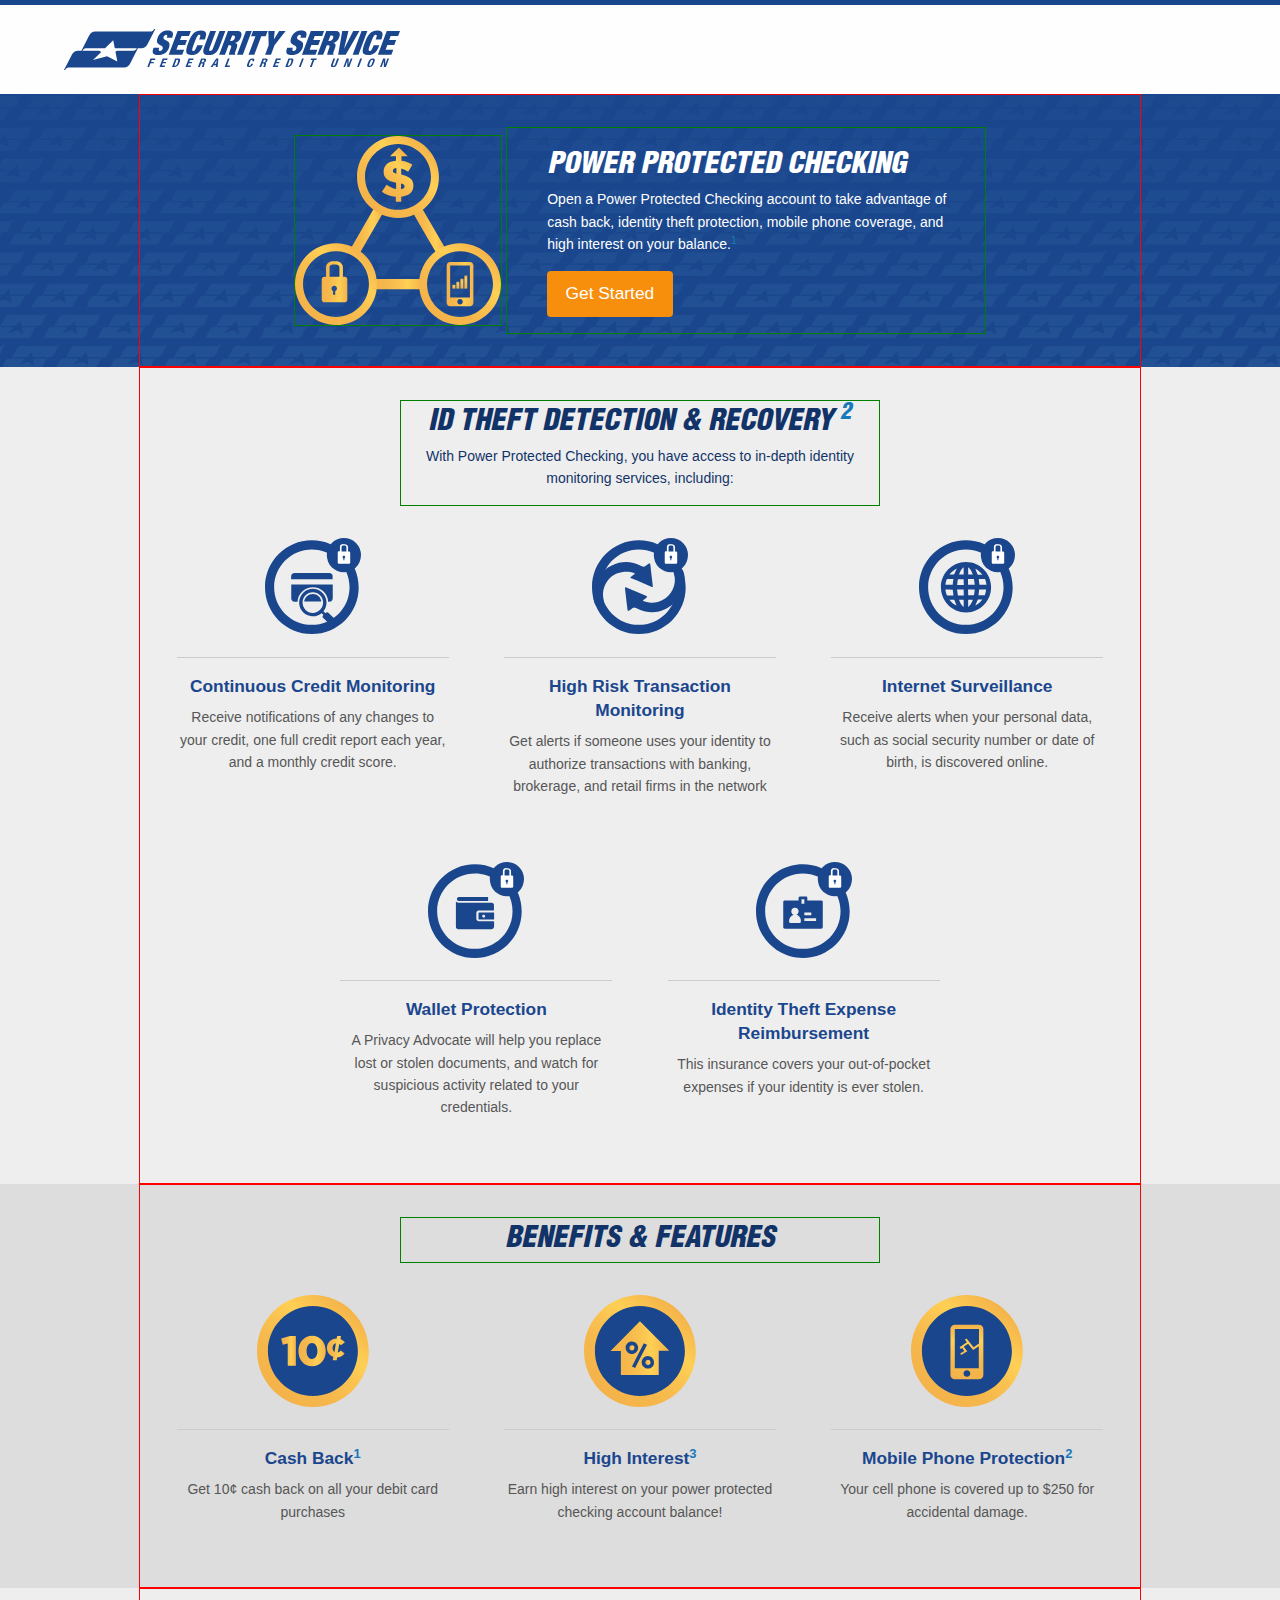
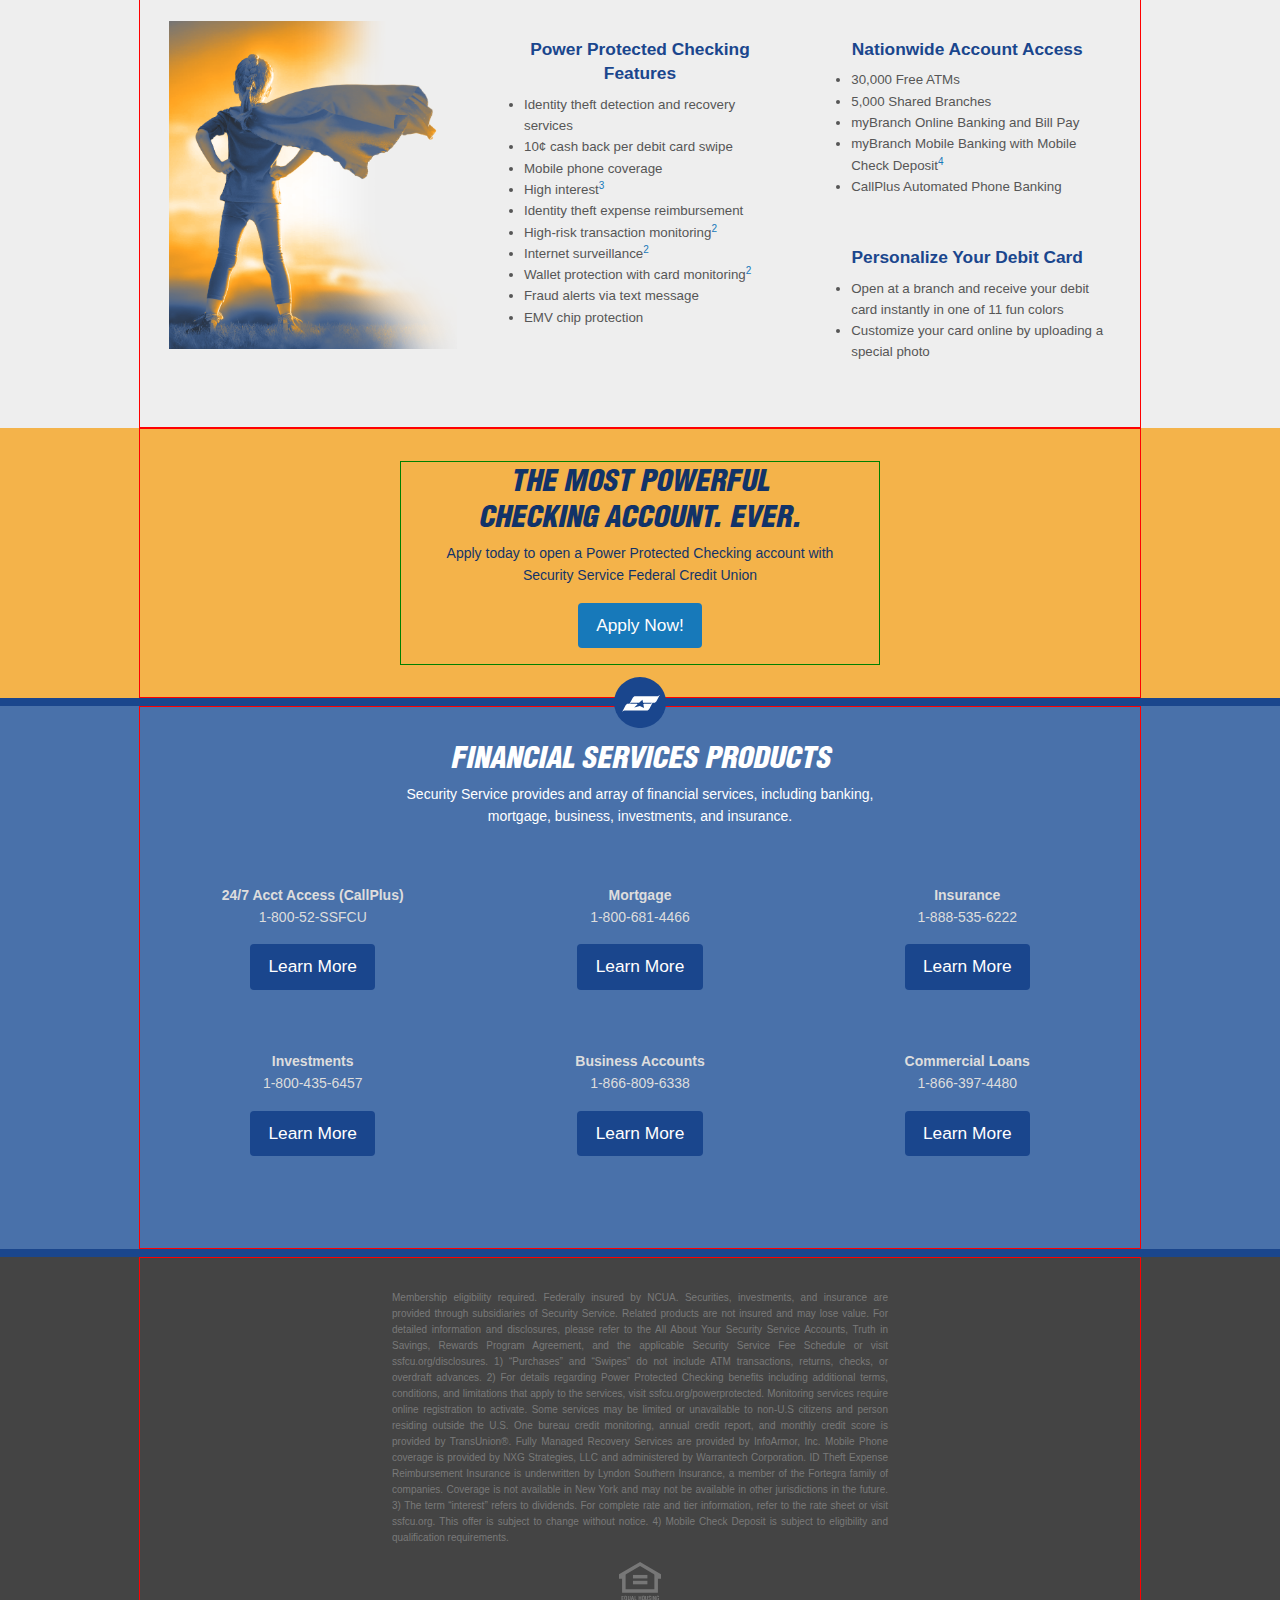
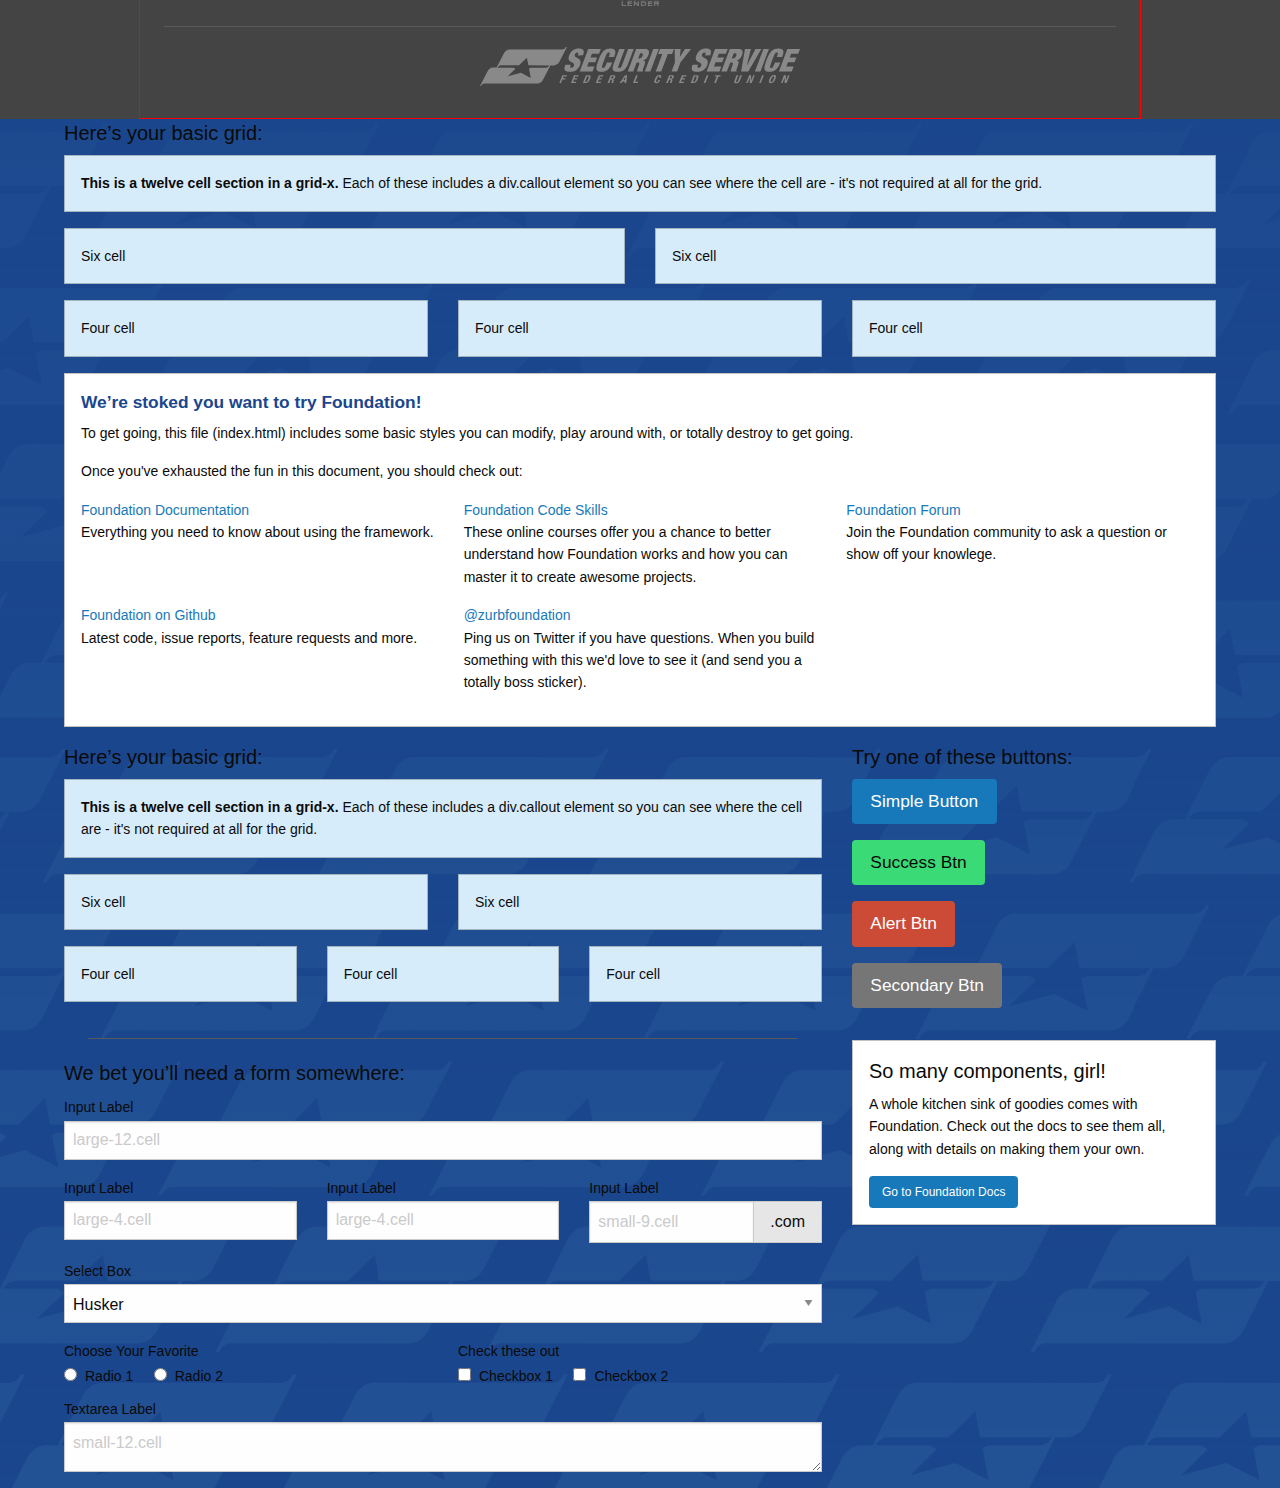
==== index.html @ edd5e15f "Initial upload" ====
<!doctype html>
<html class="no-js" lang="en" dir="ltr">
	<head>
		<meta charset="utf-8">
		<meta http-equiv="x-ua-compatible" content="ie=edge">
		<meta name="viewport" content="width=device-width, initial-scale=1.0">
		<meta name="keywords" content="power protected checking, power, protected, checking, identity theft protection, cash back, high interest, mobile phone coverage"/>
		<meta name="description" content="Power Protected Checking by Security Service Federal Credit Union. The most powerful checking account ever."/>
		<title>SSFCU Power Protected Checking</title>
		<link rel="stylesheet" href="css/foundation.css">
		<link rel="stylesheet" href="css/app.css">
	</head>
	<body>
		<header>
			<div class="bar-initial-decorative full-width ssfcu-darkblue"></div>
			<div class="grid-container">
				<div class="grid-x grid-padding-x">
					<div class="large-12 cell">
						<img class="logo" src="img/ssfcu-logo.svg"/>
					</div>
				</div>
			</div>
		</header>
		
		<section class="bar-top-pattern full-width ssfcu-darkblue">
			<div class="three-width bar-content-padding bar-top-container">
				<div class="bar-top-img border-on">
					<img src="img/tricoin-b.svg"/>
				</div>
				<div class="bar-top-text border-on">
					<h1>Power Protected Checking</h1>
					<p>Open a Power Protected Checking account to take advantage of cash back, identity theft protection, mobile phone coverage, and high interest on your balance.<sup><a href="#terms">1</a></sup></p>
					<a href="#" class="button orange">Get Started</a>
				</div>
			</div>
		</section>
		
		<section class="bar-standard full-width ssfcu-white">
			<div class="three-width bar-content-padding">
				<div class="grid-container" >
					<div class="grid-x grid-padding-x">
						<div class="large-12 medium-12 small-12 cell">
							<div class="border-on bar-cta">
								<h2>ID Theft Detection & Recovery <sup><a href="#terms">2</a></sup></h2>
								<p>With Power Protected Checking, you have access to in-depth identity monitoring services, including:</p>
							</div>
						</div>
						<div class="large-4 medium-6 small-12 cell ">
							<div class="bar-content-img">
								<img class="icn" src="img/icn-credit-b.svg"/>
							</div>
							<div class="bar-content-text">
								<h3>Continuous Credit Monitoring</h3>
								<p>Receive notifications of any changes to your credit, one full credit report each year, and a monthly credit score.</p>
							</div>
						</div>
						<div class="large-4 medium-6 small-12 cell ">
							<div class="bar-content-img ">
								<img class="icn" src="img/icn-transact-b.svg"/>
							</div>
							<div class="bar-content-text">
								<h3>High Risk Transaction Monitoring</h3>
								<p>Get alerts if someone uses your identity to authorize transactions with banking, brokerage, and retail firms in the network</p>
							</div>
						</div>
						<div class="large-4 medium-12 small-12 cell">
							<div class="bar-content-img">
								<img class="icn" src="img/icn-internet-b.svg"/>
							</div>
							<div class="bar-content-text">
								<h3>Internet Surveillance</h3>
								<p>Receive alerts when your personal data, such as social security number or date of birth, is discovered online.</p>
							</div>
						</div>
						<div class="large-2 medium-0 small-0 cell"></div>
						<div class="large-4 medium-6 small-12 cell">
							<div class="bar-content-img">
								<img class="icn" src="img/icn-wallet-b.svg"/>
							</div>
							<div class="bar-content-text">
								<h3>Wallet Protection</h3>
								<p>A Privacy Advocate will help you replace lost or stolen documents, and watch for suspicious activity related to your credentials.</p>
							</div>
						</div>
						<div class="large-4 medium-6 small-12 cell">
							<div class="bar-content-img">
								<img class="icn" src="img/icn-id-b.svg"/>
							</div>
							<div class="bar-content-text">
								<h3>Identity Theft Expense Reimbursement</h3>
								<p>This insurance covers your out-of-pocket expenses if your identity is ever stolen.</p>
							</div>
						</div>
						<div class="large-2 medium-0 small-0 cell"></div>
					</div>
				</div>
			</div>
		</section>
		
		<section class="bar-standard full-width ssfcu-gray">
			<div class="three-width bar-content-padding">
				<div class="grid-container" >
					<div class="grid-x grid-padding-x">
						<div class="large-12 medium-12 small-12 cell">
							<div class="border-on bar-cta">
								<h2>Benefits & features</h2>
							</div>
						</div>
						<div class="large-4 medium-6 small-12 cell">
							<div class="bar-content-img">
								<img class="icn2" src="img/icn2-cashback-b.svg"/>
							</div>
							<div class="bar-content-text">
								<h3>Cash Back<sup><a href="#terms">1</a></sup></h3>
								<p>Get 10¢ cash back on all your debit card purchases</p>
							</div>
						</div>
						<div class="large-4 medium-6 small-12 cell">
							<div class="bar-content-img">
								<img class="icn2" src="img/icn2-interest-b.svg"/>
							</div>
							<div class="bar-content-text">
								<h3>High Interest<sup><a href="#terms">3</a></sup></h3>
								<p>Earn high interest on your power protected checking account balance!</p>
							</div>
						</div>
						<div class="large-4 medium-12 small-12 cell">
							<div class="bar-content-img">
								<img class="icn2" src="img/icn2-phone-b.svg"/>
							</div>
							<div class="bar-content-text">
								<h3>Mobile Phone Protection<sup><a href="#terms">2</a></sup></h3>
								<p>Your cell phone is covered up to $250 for accidental damage. </p>
							</div>
						</div>
					</div>
				</div>
			</div>
		</section>
		
		<section class="bar-standard full-width ssfcu-white">
			<div class="three-width bar-content-padding">
				<div class="grid-container" >
					<div class="grid-x grid-padding-x">
						<div class="large-4 medium-6 small-12 ">
							<img src="img/child-b.png" class="img-width">
						</div>
						<div class="large-4 medium-6 small-12  ">
							<div class="bar-content-text">
								<h3>Power Protected Checking Features</h3>
								<ul>
									<li>Identity theft detection and recovery services
									<li>10¢ cash back per debit card swipe
									<li>Mobile phone coverage
									<li>High interest<sup><a href="#terms">3</a></sup>
									<li>Identity theft expense reimbursement
									<li>High-risk transaction monitoring<sup><a href="#terms">2</a></sup>
									<li>Internet surveillance<sup><a href="#terms">2</a></sup>
									<li>Wallet protection with card monitoring<sup><a href="#terms">2</a></sup>
									<li>Fraud alerts via text message
									<li>EMV chip protection
								</ul>
							</div>
						</div>
						<div class="large-4 medium-12 small-12  ">
							
							<div class="grid-container" >
								<div class="grid-x grid-padding-x">
									<div class="large-12 medium-6 small-12 ">
										<div class="bar-content-text ">
											<h3>Nationwide Account Access</h3>
											<ul>
												<li>30,000 Free ATMs 
												<li>5,000 Shared Branches 
												<li>myBranch Online Banking and Bill Pay
												<li>myBranch Mobile Banking with Mobile Check Deposit<sup><a href="#terms">4</a></sup>
												<li>CallPlus Automated Phone Banking
											</ul>
										</div>
									</div>	
									<div class="large-12 medium-6 small-12 ">
										<div class="bar-content-text ">
											<h3>Personalize Your Debit Card</h3>
											<ul>
												<li>Open at a branch and receive your debit card instantly in one of 11 fun colors
												<li>Customize your card online by uploading a special photo
											</ul>
										</div>
									</div>
								</div>
							</div>
						</div>
					</div>
				</div>
			</div>
		</section>
		
		<section class="bar-standard full-width ssfcu-orange">
			<div class="three-width bar-content-padding">
				<div class="border-on bar-cta">
					<h2>The Most Powerful <br/> checking account. Ever.</h2>
					<p>Apply today to open a Power Protected Checking account with Security Service Federal Credit Union</p>
					<a href="#" class="button">Apply Now!</a>
				</div>
			</div>
		</section>
		
		<div class="bar-finserv-decorative full-width ssfcu-darkblue">
			<img class="bar-finserv-img" src="img/ssfcu-bug.svg">
		</div>
		
		<section class="bar-standard full-width ssfcu-lightblue">
			<div class="three-width bar-content-padding">
				<div class="grid-container" >
					<div class="grid-x grid-padding-x">
						<div class="large-12 medium-12 small-12 cell">
							<div class="bar-finserv-head">
								<h2>Financial Services products</h2>
								<p>Security Service provides and array of financial services, including banking, mortgage, business, investments, and insurance. </p>
							</div>
						</div>
						<div class="large-4 medium-6 small-12 cell">
							<div class="bar-finserv-text">
								<p><b>24/7 Acct Access (CallPlus)</b> <br> 1-800-52-SSFCU</p>
								<a href="#" class="button blue">Learn More</a>
							</div>
						</div>
						<div class="large-4 medium-6 small-12 cell">
							<div class="bar-finserv-text">
								<p><b>Mortgage</b> <br> 1-800-681-4466</p>
								<a href="#" class="button blue">Learn More</a>
							</div>
						</div>
						<div class="large-4 medium-6 small-12 cell">
							<div class="bar-finserv-text">
								<p><b>Insurance</b> <br> 1-888-535-6222</p>
								<a href="#" class="button blue">Learn More</a>
							</div>
						</div>
						<div class="large-4 medium-6 small-12 cell">
							<div class="bar-finserv-text">
								<p><b>Investments</b> <br> 1-800-435-6457</p>
								<a href="#" class="button blue">Learn More</a>
							</div>
						</div>
						<div class="large-4 medium-6 small-12 cell ">
							<div class="bar-finserv-text">
								<p><b>Business Accounts</b> <br> 1-866-809-6338</p>
								<a href="#" class="button blue">Learn More</a>
							</div>
						</div>
						<div class="large-4 medium-6 small-12 cell ">
							<div class="bar-finserv-text">
								<p><b>Commercial Loans</b> <br> 1-866-397-4480</p>
								<a href="#" class="button blue">Learn More</a>
							</div>
						</div>
					</div>
				</div>
			</div>
		</section>
		
		<div class="bar-finserv-decorative full-width ssfcu-darkblue"></div>
		
		<footer class="bar-standard full-width ssfcu-darkgray" id="terms">
			<div class="three-width bar-content-padding bar-footer-container">
				<div class="bar-footer-text">
					<p>Membership eligibility required. Federally insured by NCUA. Securities, investments, and insurance are provided through subsidiaries of Security Service. Related products are not insured and may lose value. For detailed information and disclosures, please refer to the All About Your Security Service Accounts, Truth in Savings, Rewards Program Agreement, and the applicable Security Service Fee Schedule or visit ssfcu.org/disclosures. 1) “Purchases” and “Swipes” do not include ATM transactions, returns, checks, or overdraft advances. 2) For details regarding Power Protected Checking beneﬁts including additional terms, conditions, and limitations that apply to the services, visit ssfcu.org/powerprotected. Monitoring services require online registration to activate. Some services may be limited or unavailable to non-U.S citizens and person residing outside the U.S. One bureau credit monitoring, annual credit report, and monthly credit score is provided by TransUnion®. Fully Managed Recovery Services are provided by InfoArmor, Inc. Mobile Phone coverage is provided by NXG Strategies, LLC and administered by Warrantech Corporation. ID Theft Expense Reimbursement Insurance is underwritten by Lyndon Southern Insurance, a member of the Fortegra family of companies. Coverage is not available in New York and may not be available in other jurisdictions in the future. 3) The term “interest” refers to dividends. For complete rate and tier information, refer to the rate sheet or visit ssfcu.org. This offer is subject to change without notice. 4) Mobile Check Deposit is subject to eligibility and qualiﬁcation requirements.
					</p>
				</div>
				<div class="bar-footer-ehl">
					<img src="img/ehl.svg"/>
				</div>
				<hr/>
				<div class="bar-footer-logo">
					<img src="img/ssfcu-logo-gray.svg"/>
				</div>
			</div>
		</footer>
		
		<div class="bar-top-pattern full-width ssfcu-darkblue">
			<div class="grid-container">
				<div class="grid-x grid-padding-x">
					<div class="large-12 cell">
						<h5>Here&rsquo;s your basic grid:</h5>
						<!-- Grid Example -->
						<div class="grid-x grid-padding-x">
							<div class="large-12 cell">
								<div class="primary callout">
									<p><strong>This is a twelve cell section in a grid-x.</strong> Each of these includes a div.callout element so you can see where the cell are - it's not required at all for the grid.</p>
								</div>
							</div>
						</div>
						<div class="grid-x grid-padding-x">
							<div class="large-6 medium-6 cell">
								<div class="primary callout">
									<p>Six cell</p>
								</div>
							</div>
							<div class="large-6 medium-6 cell">
								<div class="primary callout">
									<p>Six cell</p>
								</div>
							</div>
						</div>
						<div class="grid-x grid-padding-x">
							<div class="large-4 medium-4 small-4 cell">
								<div class="primary callout">
									<p>Four cell</p>
								</div>
							</div>
							<div class="large-4 medium-4 small-4 cell">
								<div class="primary callout">
									<p>Four cell</p>
								</div>
							</div>
							<div class="large-4 medium-4 small-4 cell">
								<div class="primary callout">
									<p>Four cell</p>
								</div>
							</div>
						</div>
					</div>
					<div class="large-12 cell">
						<div class="callout">
							<h3>We&rsquo;re stoked you want to try Foundation! </h3>
							<p>To get going, this file (index.html) includes some basic styles you can modify, play around with, or totally destroy to get going.</p>
							<p>Once you've exhausted the fun in this document, you should check out:</p>
							<div class="grid-x grid-padding-x">
								<div class="large-4 medium-4 cell">
									<p><a href="http://foundation.zurb.com/docs">Foundation Documentation</a><br />Everything you need to know about using the framework.</p>
								</div>
								<div class="large-4 medium-4 cell">
									<p><a href="http://zurb.com/university/code-skills">Foundation Code Skills</a><br />These online courses offer you a chance to better understand how Foundation works and how you can master it to create awesome projects.</p>
								</div>
								<div class="large-4 medium-4 cell">
									<p><a href="http://foundation.zurb.com/forum">Foundation Forum</a><br />Join the Foundation community to ask a question or show off your knowlege.</p>
								</div>
							</div>
							<div class="grid-x grid-padding-x">
								<div class="large-4 medium-4 medium-push-2 cell">
									<p><a href="http://github.com/zurb/foundation">Foundation on Github</a><br />Latest code, issue reports, feature requests and more.</p>
								</div>
								<div class="large-4 medium-4 medium-pull-2 cell">
									<p><a href="https://twitter.com/ZURBfoundation">@zurbfoundation</a><br />Ping us on Twitter if you have questions. When you build something with this we'd love to see it (and send you a totally boss sticker).</p>
								</div>
							</div>
						</div>
					</div>
				</div>
				<div class="grid-x grid-padding-x">
					<div class="large-8 medium-8 cell">
						<h5>Here&rsquo;s your basic grid:</h5>
						<!-- Grid Example -->
						<div class="grid-x grid-padding-x">
							<div class="large-12 cell">
								<div class="primary callout">
									<p><strong>This is a twelve cell section in a grid-x.</strong> Each of these includes a div.callout element so you can see where the cell are - it's not required at all for the grid.</p>
								</div>
							</div>
						</div>
						<div class="grid-x grid-padding-x">
							<div class="large-6 medium-6 cell">
								<div class="primary callout">
									<p>Six cell</p>
								</div>
							</div>
							<div class="large-6 medium-6 cell">
								<div class="primary callout">
									<p>Six cell</p>
								</div>
							</div>
						</div>
						<div class="grid-x grid-padding-x">
							<div class="large-4 medium-4 small-4 cell">
								<div class="primary callout">
									<p>Four cell</p>
								</div>
							</div>
							<div class="large-4 medium-4 small-4 cell">
								<div class="primary callout">
									<p>Four cell</p>
								</div>
							</div>
							<div class="large-4 medium-4 small-4 cell">
								<div class="primary callout">
									<p>Four cell</p>
								</div>
							</div>
						</div>
						<hr />
						<h5>We bet you&rsquo;ll need a form somewhere:</h5>
						<form>
							<div class="grid-x grid-padding-x">
								<div class="large-12 cell">
									<label>Input Label</label>
									<input type="text" placeholder="large-12.cell" />
								</div>
							</div>
							<div class="grid-x grid-padding-x">
								<div class="large-4 medium-4 cell">
									<label>Input Label</label>
									<input type="text" placeholder="large-4.cell" />
								</div>
								<div class="large-4 medium-4 cell">
									<label>Input Label</label>
									<input type="text" placeholder="large-4.cell" />
								</div>
								<div class="large-4 medium-4 cell">
									<div class="grid-x">
										<label>Input Label</label>
										<div class="input-group">
											<input type="text" placeholder="small-9.cell" class="input-group-field" />
											<span class="input-group-label">.com</span>
										</div>
									</div>
								</div>
							</div>
							<div class="grid-x grid-padding-x">
								<div class="large-12 cell">
									<label>Select Box</label>
									<select>
										<option value="husker">Husker</option>
										<option value="starbuck">Starbuck</option>
										<option value="hotdog">Hot Dog</option>
										<option value="apollo">Apollo</option>
									</select>
								</div>
							</div>
							<div class="grid-x grid-padding-x">
								<div class="large-6 medium-6 cell">
									<label>Choose Your Favorite</label>
									<input type="radio" name="pokemon" value="Red" id="pokemonRed"><label for="pokemonRed">Radio 1</label>
									<input type="radio" name="pokemon" value="Blue" id="pokemonBlue"><label for="pokemonBlue">Radio 2</label>
								</div>
								<div class="large-6 medium-6 cell">
									<label>Check these out</label>
									<input id="checkbox1" type="checkbox"><label for="checkbox1">Checkbox 1</label>
									<input id="checkbox2" type="checkbox"><label for="checkbox2">Checkbox 2</label>
								</div>
							</div>
							<div class="grid-x grid-padding-x">
								<div class="large-12 cell">
									<label>Textarea Label</label>
									<textarea placeholder="small-12.cell"></textarea>
								</div>
							</div>
						</form>
					</div>
					<div class="large-4 medium-4 cell">
						<h5>Try one of these buttons:</h5>
						<p><a href="#" class="button">Simple Button</a><br/>
							<a href="#" class="success button">Success Btn</a><br/>
							<a href="#" class="alert button">Alert Btn</a><br/>
							<a href="#" class="secondary button">Secondary Btn</a>
						</p>
						<div class="callout">
							<h5>So many components, girl!</h5>
							<p>A whole kitchen sink of goodies comes with Foundation. Check out the docs to see them all, along with details on making them your own.</p>
							<a href="http://foundation.zurb.com/sites/docs/" class="small button">Go to Foundation Docs</a>
						</div>
					</div>
				</div>
			</div>
		</div>
		<script src="js/vendor/jquery.js"></script>
		<script src="js/vendor/what-input.js"></script>
		<script src="js/vendor/foundation.js"></script>
		<script src="js/app.js"></script>
	</body>
</html>
---- css/app.css ----
/*common text styles*/
@font-face {
font-family: HelvCndBlkObl;
src: url("../fonts/HelvCndBlkObl.otf");
}

h1, h2{
	font-family: HelvCndBlkObl, Helvetica, Arial, sans-serif;
	font-size:22pt;
	line-height:27pt;
	text-transform: uppercase;
}

h3{
	font-size:13pt;
	font-weight:bold;
	color:#1A468D;
}

p{
	font-size:10.5pt;
}

/* Responsive accomodations for SSFCU logo */
.logo{width:21em;padding:1.5em 0em 1.5em 0em;display:block;}

@media print, screen and (max-width: 40em) {
  .logo {margin:0 auto;}
}

/*testing class for border visibility*/
.border-on{border:1px solid green;}

  
/*widths*/  
.full-width{width:100%;}
.three-width{width:62.615em;display:block;margin:0 auto;border:1px solid red;}
@media print, screen and (max-width: 63.615em) {
  .three-width {width:42em;}
}
@media print, screen and (max-width: 42.2em) {
  .three-width {width:100%;}
}
.img-width{width:100%;max-width:18em;margin:0 auto;display:block;}

/*colors*/
.ssfcu-darkblue{background-color:#1A468D}
.ssfcu-lightblue{background-color:#4971AA}
.ssfcu-orange{background-color:#F4B34A}
.ssfcu-white{background-color:#EEEEEE}
.ssfcu-gray{background-color:#DDDDDD}
.ssfcu-darkgray{background-color:#444444}

/*icons*/
.icn{
	width:6em;
	margin:0em 0em 1.4em 0em;
}
.icn2{
	width:7em;
	margin:0em 0em 1.4em 0em;
}

/*buttons*/
.button{
	border-radius:4px;
	font-size:13pt;
	padding: 0.75em 1em;
}
.button.orange {
	background-color: #F78E0C;
	color: #ffffff; 
}
	.button.orange:hover, .button.orange:focus {
		background-color: #d87c0a;
		color: #ffffff; 
	}
.button.blue {
	background-color: #1A468D;
	color: #ffffff; 
}
	.button.blue:hover, .button.blue:focus {
		background-color: #123266;
		color: #ffffff; 
	}	

/*bars*/
.bar-initial-decorative{height:.3em;}
.bar-finserv-decorative{height:.5em;}
.bar-finserv-img{
	height:3.2em;
	margin:0 auto;
	display:block;
	position:relative;
	bottom:1.3em;
}
.bar-top-pattern{
	min-height:10em;
	background-image:url("../img/ssfcu-patternbg.svg");
}
.bar-standard{min-height:10em;}

/*bar content padding*/
.bar-content-padding{padding:2em 0em;}

/*std bar content blocks*/
.bar-content-img{
	width:17em;
	min-height:2em;
	border-bottom:1px solid #cccccc;
	margin:0 auto;
	margin-top:2em;
	margin-bottom:1em;
	text-align:center;
}
.bar-content-text{
	max-width:17em;
	margin:0 auto;
	margin-top:1em;
	margin-bottom:2em;
	color:#565656;
	text-align:center;
}
	.bar-content-text ul{
		text-align:left;
		font-size:10pt;
	}

/*top bar content blocks*/
.bar-top-container{
	text-align:center;
}
.bar-top-img{
	width:13em; 
	display:inline-block;
	vertical-align: middle;
}
.bar-top-text{
	vertical-align: middle;
	width:30em; 
	display:inline-block;
	overflow:auto;
	text-align:left;
	color:#ffffff;
	padding:1em 1.5em 0em 2.5em;
}
@media print, screen and (max-width: 30em) {
  .bar-top-img {width:70%}
  .bar-top-text {
	  width:100%;
	  text-align:center;
	  padding:1em 1em 0em 1em;
  }
}

/*footer bar content blocks*/
.bar-footer-container{
	text-align:center;
}
.bar-footer-text{
	width:35em; 
	display:block;
	margin:0 auto;
	padding:0em 2em;
}
@media print, screen and (max-width: 35em) {
  .bar-footer-text {width:100%}
}
.bar-footer-text p{
	font-size:7.5pt;
	color:#797979;
	text-align:justify;
}
	
.bar-footer-ehl{
	width:2.6em;
	display:block;
	margin:0 auto;
}
.bar-footer-logo{
	width:20em; 
	display:block;
	margin:0 auto;
}
@media print, screen and (max-width: 24em) {
  .bar-footer-logo {width:85%;}
}

/*CTA bar content blocks*/
.bar-cta{
	max-width:30em;
	margin:0 auto;
	text-align:center;
	color:#123368;
	padding:0em 1.5em;
}


/*financial services bar content blocks*/
.bar-finserv-head{
	font-size:12pt;
	color:#ffffff;
	max-width:30em;
	margin:0 auto;
	text-align:center;
	padding:0em 0em 2.5em 0em;
}
.bar-finserv-text{
	font-size:11pt;
	color:#dddddd;
	text-align:center;
	padding:0em 0em 3em 0em;;
}
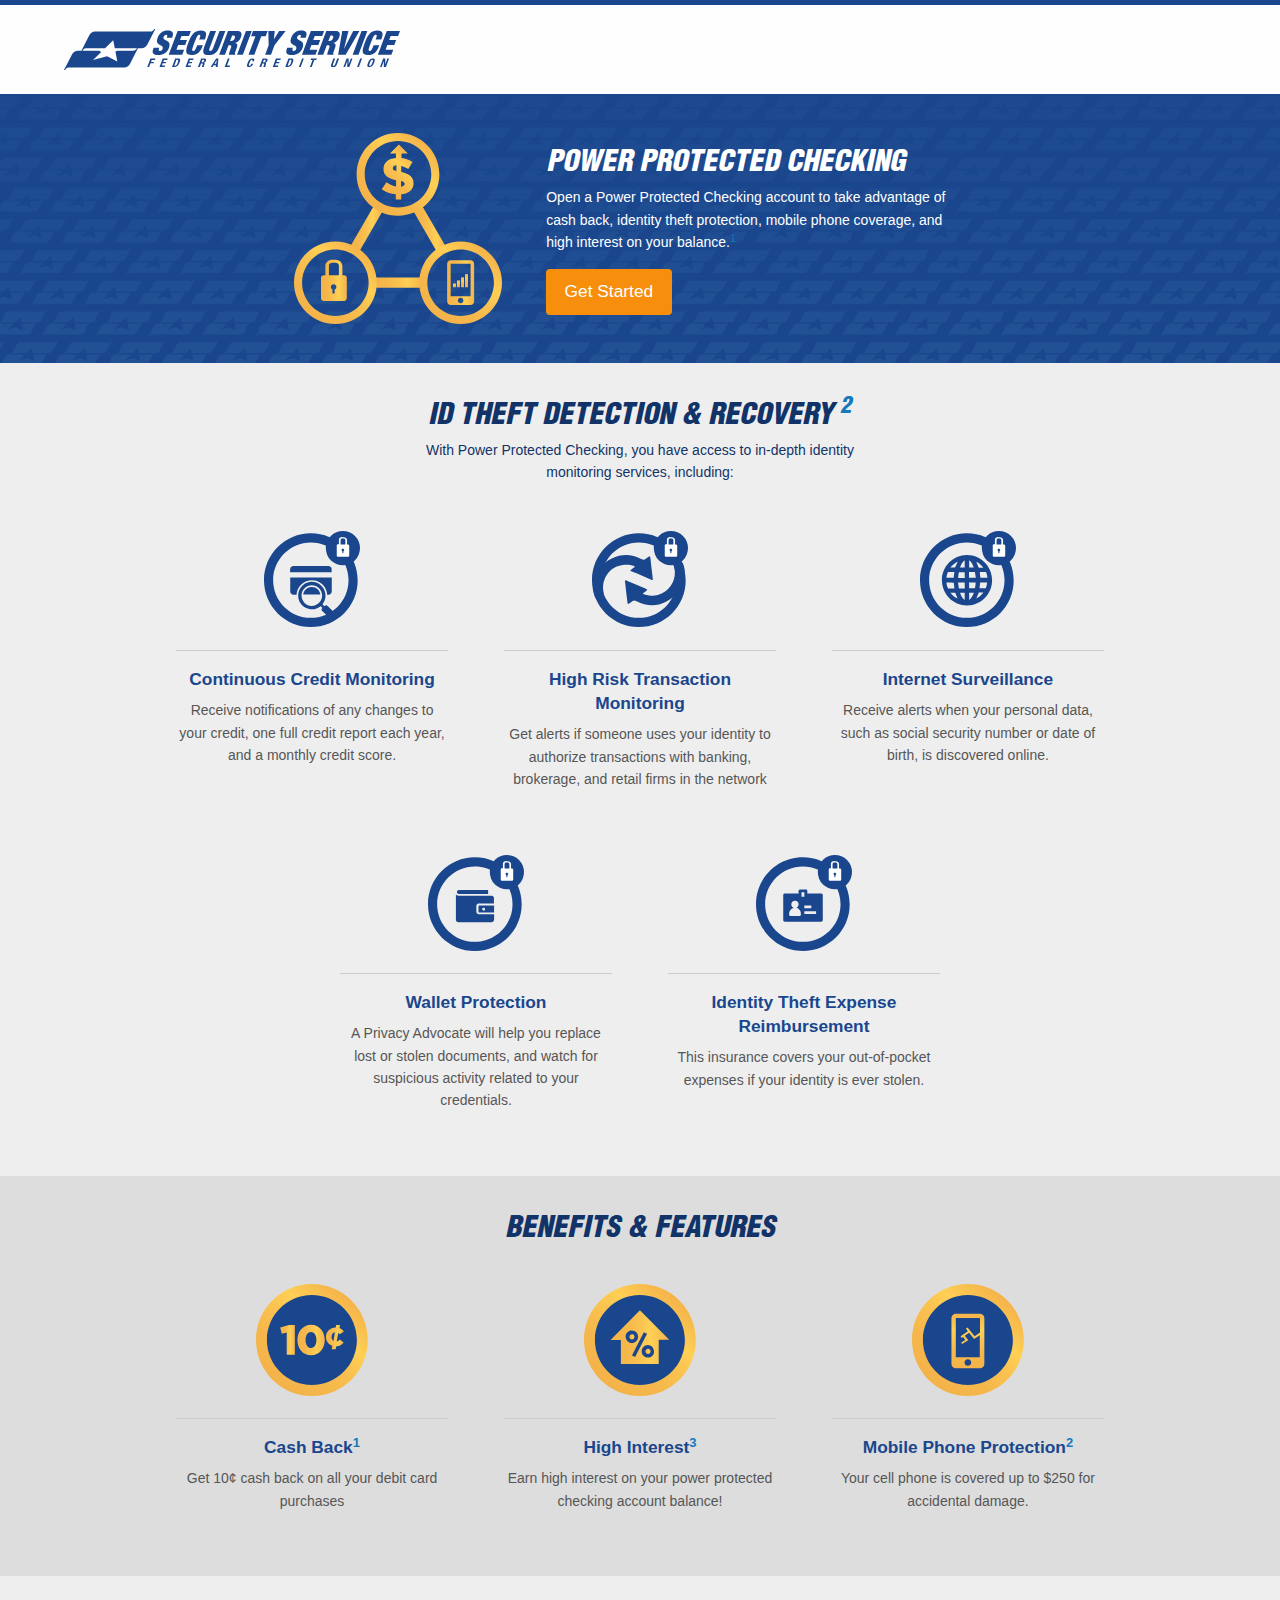
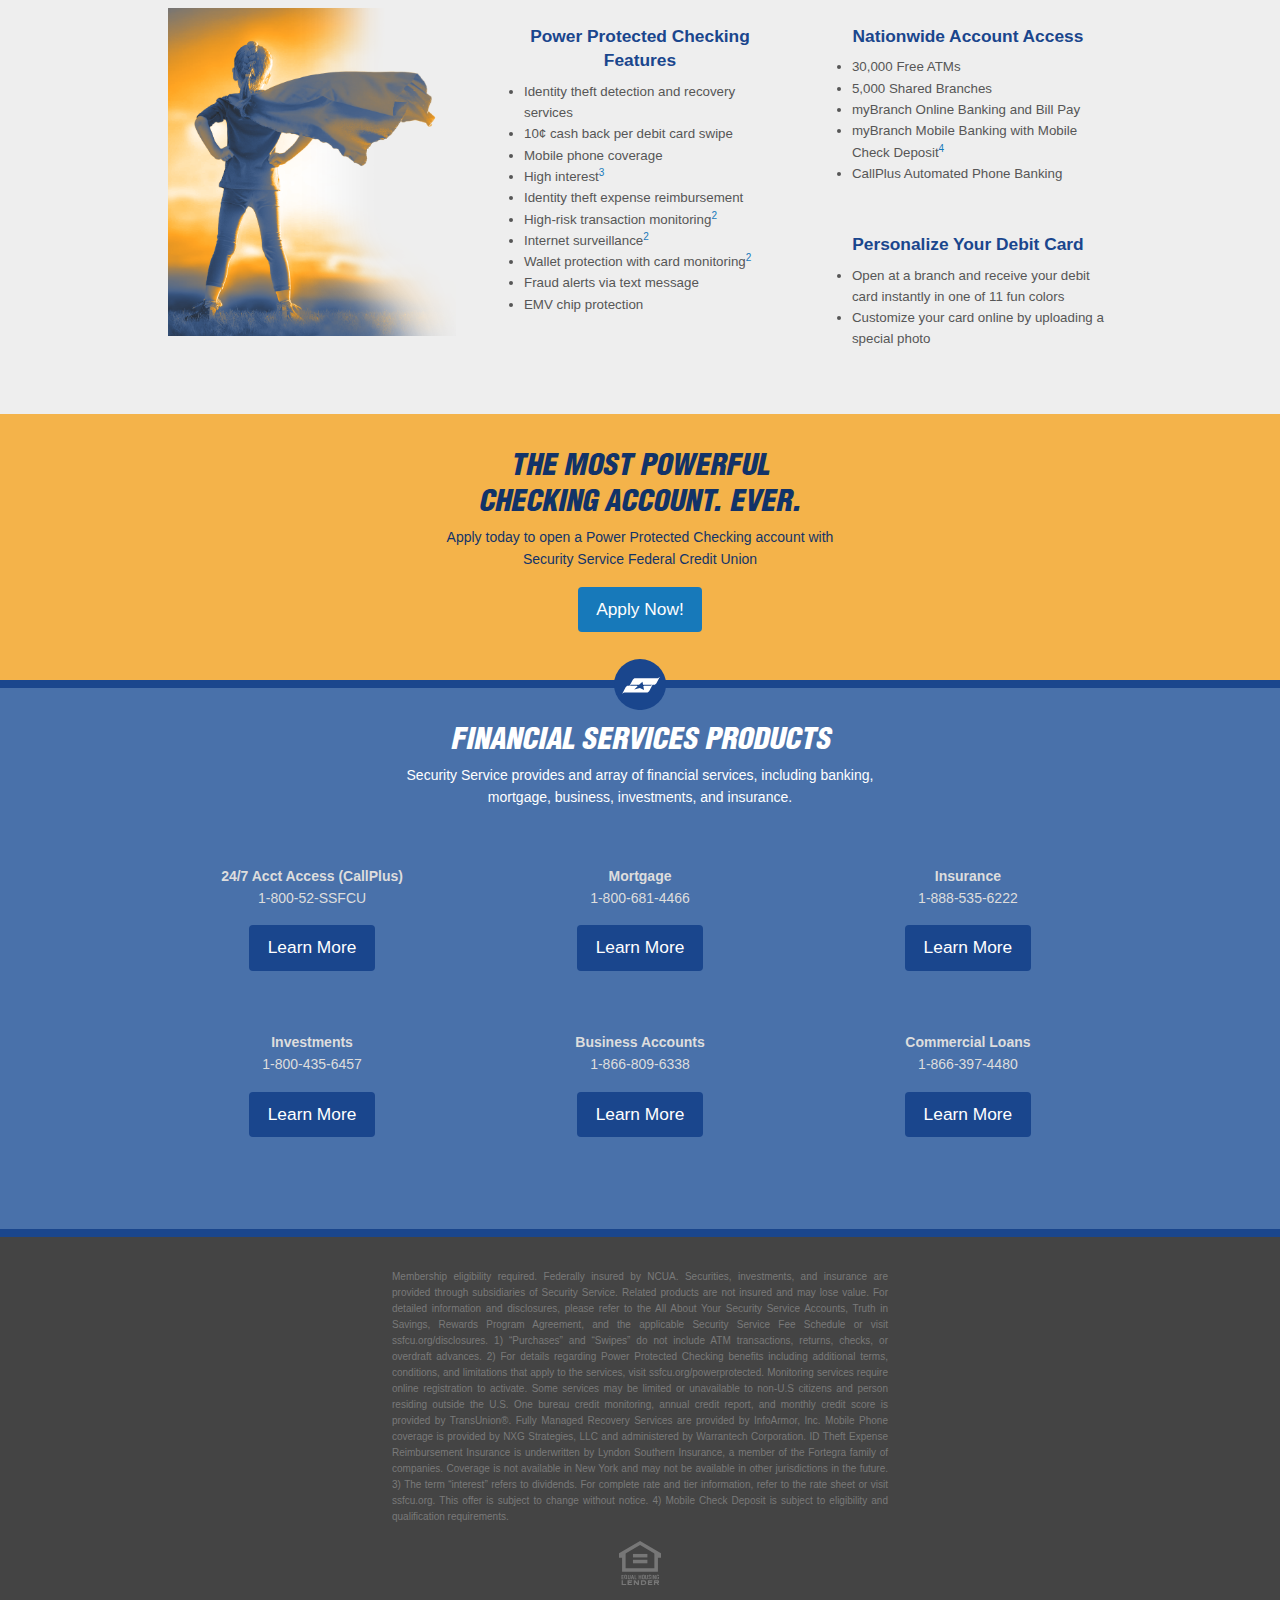
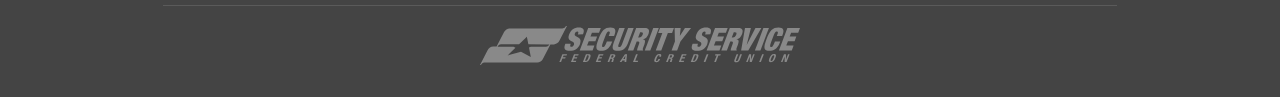
==== commit b080524e: "Removing legacy code & test classes" ====
--- a/index.html
+++ b/index.html
@@ -24,10 +24,10 @@
 		
 		<section class="bar-top-pattern full-width ssfcu-darkblue">
 			<div class="three-width bar-content-padding bar-top-container">
-				<div class="bar-top-img border-on">
+				<div class="bar-top-img">
 					<img src="img/tricoin-b.svg"/>
 				</div>
-				<div class="bar-top-text border-on">
+				<div class="bar-top-text">
 					<h1>Power Protected Checking</h1>
 					<p>Open a Power Protected Checking account to take advantage of cash back, identity theft protection, mobile phone coverage, and high interest on your balance.<sup><a href="#terms">1</a></sup></p>
 					<a href="#" class="button orange">Get Started</a>
@@ -40,7 +40,7 @@
 				<div class="grid-container" >
 					<div class="grid-x grid-padding-x">
 						<div class="large-12 medium-12 small-12 cell">
-							<div class="border-on bar-cta">
+							<div class=" bar-cta">
 								<h2>ID Theft Detection & Recovery <sup><a href="#terms">2</a></sup></h2>
 								<p>With Power Protected Checking, you have access to in-depth identity monitoring services, including:</p>
 							</div>
@@ -102,7 +102,7 @@
 				<div class="grid-container" >
 					<div class="grid-x grid-padding-x">
 						<div class="large-12 medium-12 small-12 cell">
-							<div class="border-on bar-cta">
+							<div class=" bar-cta">
 								<h2>Benefits & features</h2>
 							</div>
 						</div>
@@ -197,7 +197,7 @@
 		
 		<section class="bar-standard full-width ssfcu-orange">
 			<div class="three-width bar-content-padding">
-				<div class="border-on bar-cta">
+				<div class=" bar-cta">
 					<h2>The Most Powerful <br/> checking account. Ever.</h2>
 					<p>Apply today to open a Power Protected Checking account with Security Service Federal Credit Union</p>
 					<a href="#" class="button">Apply Now!</a>
@@ -277,192 +277,6 @@
 				</div>
 			</div>
 		</footer>
-		
-		<div class="bar-top-pattern full-width ssfcu-darkblue">
-			<div class="grid-container">
-				<div class="grid-x grid-padding-x">
-					<div class="large-12 cell">
-						<h5>Here&rsquo;s your basic grid:</h5>
-						<!-- Grid Example -->
-						<div class="grid-x grid-padding-x">
-							<div class="large-12 cell">
-								<div class="primary callout">
-									<p><strong>This is a twelve cell section in a grid-x.</strong> Each of these includes a div.callout element so you can see where the cell are - it's not required at all for the grid.</p>
-								</div>
-							</div>
-						</div>
-						<div class="grid-x grid-padding-x">
-							<div class="large-6 medium-6 cell">
-								<div class="primary callout">
-									<p>Six cell</p>
-								</div>
-							</div>
-							<div class="large-6 medium-6 cell">
-								<div class="primary callout">
-									<p>Six cell</p>
-								</div>
-							</div>
-						</div>
-						<div class="grid-x grid-padding-x">
-							<div class="large-4 medium-4 small-4 cell">
-								<div class="primary callout">
-									<p>Four cell</p>
-								</div>
-							</div>
-							<div class="large-4 medium-4 small-4 cell">
-								<div class="primary callout">
-									<p>Four cell</p>
-								</div>
-							</div>
-							<div class="large-4 medium-4 small-4 cell">
-								<div class="primary callout">
-									<p>Four cell</p>
-								</div>
-							</div>
-						</div>
-					</div>
-					<div class="large-12 cell">
-						<div class="callout">
-							<h3>We&rsquo;re stoked you want to try Foundation! </h3>
-							<p>To get going, this file (index.html) includes some basic styles you can modify, play around with, or totally destroy to get going.</p>
-							<p>Once you've exhausted the fun in this document, you should check out:</p>
-							<div class="grid-x grid-padding-x">
-								<div class="large-4 medium-4 cell">
-									<p><a href="http://foundation.zurb.com/docs">Foundation Documentation</a><br />Everything you need to know about using the framework.</p>
-								</div>
-								<div class="large-4 medium-4 cell">
-									<p><a href="http://zurb.com/university/code-skills">Foundation Code Skills</a><br />These online courses offer you a chance to better understand how Foundation works and how you can master it to create awesome projects.</p>
-								</div>
-								<div class="large-4 medium-4 cell">
-									<p><a href="http://foundation.zurb.com/forum">Foundation Forum</a><br />Join the Foundation community to ask a question or show off your knowlege.</p>
-								</div>
-							</div>
-							<div class="grid-x grid-padding-x">
-								<div class="large-4 medium-4 medium-push-2 cell">
-									<p><a href="http://github.com/zurb/foundation">Foundation on Github</a><br />Latest code, issue reports, feature requests and more.</p>
-								</div>
-								<div class="large-4 medium-4 medium-pull-2 cell">
-									<p><a href="https://twitter.com/ZURBfoundation">@zurbfoundation</a><br />Ping us on Twitter if you have questions. When you build something with this we'd love to see it (and send you a totally boss sticker).</p>
-								</div>
-							</div>
-						</div>
-					</div>
-				</div>
-				<div class="grid-x grid-padding-x">
-					<div class="large-8 medium-8 cell">
-						<h5>Here&rsquo;s your basic grid:</h5>
-						<!-- Grid Example -->
-						<div class="grid-x grid-padding-x">
-							<div class="large-12 cell">
-								<div class="primary callout">
-									<p><strong>This is a twelve cell section in a grid-x.</strong> Each of these includes a div.callout element so you can see where the cell are - it's not required at all for the grid.</p>
-								</div>
-							</div>
-						</div>
-						<div class="grid-x grid-padding-x">
-							<div class="large-6 medium-6 cell">
-								<div class="primary callout">
-									<p>Six cell</p>
-								</div>
-							</div>
-							<div class="large-6 medium-6 cell">
-								<div class="primary callout">
-									<p>Six cell</p>
-								</div>
-							</div>
-						</div>
-						<div class="grid-x grid-padding-x">
-							<div class="large-4 medium-4 small-4 cell">
-								<div class="primary callout">
-									<p>Four cell</p>
-								</div>
-							</div>
-							<div class="large-4 medium-4 small-4 cell">
-								<div class="primary callout">
-									<p>Four cell</p>
-								</div>
-							</div>
-							<div class="large-4 medium-4 small-4 cell">
-								<div class="primary callout">
-									<p>Four cell</p>
-								</div>
-							</div>
-						</div>
-						<hr />
-						<h5>We bet you&rsquo;ll need a form somewhere:</h5>
-						<form>
-							<div class="grid-x grid-padding-x">
-								<div class="large-12 cell">
-									<label>Input Label</label>
-									<input type="text" placeholder="large-12.cell" />
-								</div>
-							</div>
-							<div class="grid-x grid-padding-x">
-								<div class="large-4 medium-4 cell">
-									<label>Input Label</label>
-									<input type="text" placeholder="large-4.cell" />
-								</div>
-								<div class="large-4 medium-4 cell">
-									<label>Input Label</label>
-									<input type="text" placeholder="large-4.cell" />
-								</div>
-								<div class="large-4 medium-4 cell">
-									<div class="grid-x">
-										<label>Input Label</label>
-										<div class="input-group">
-											<input type="text" placeholder="small-9.cell" class="input-group-field" />
-											<span class="input-group-label">.com</span>
-										</div>
-									</div>
-								</div>
-							</div>
-							<div class="grid-x grid-padding-x">
-								<div class="large-12 cell">
-									<label>Select Box</label>
-									<select>
-										<option value="husker">Husker</option>
-										<option value="starbuck">Starbuck</option>
-										<option value="hotdog">Hot Dog</option>
-										<option value="apollo">Apollo</option>
-									</select>
-								</div>
-							</div>
-							<div class="grid-x grid-padding-x">
-								<div class="large-6 medium-6 cell">
-									<label>Choose Your Favorite</label>
-									<input type="radio" name="pokemon" value="Red" id="pokemonRed"><label for="pokemonRed">Radio 1</label>
-									<input type="radio" name="pokemon" value="Blue" id="pokemonBlue"><label for="pokemonBlue">Radio 2</label>
-								</div>
-								<div class="large-6 medium-6 cell">
-									<label>Check these out</label>
-									<input id="checkbox1" type="checkbox"><label for="checkbox1">Checkbox 1</label>
-									<input id="checkbox2" type="checkbox"><label for="checkbox2">Checkbox 2</label>
-								</div>
-							</div>
-							<div class="grid-x grid-padding-x">
-								<div class="large-12 cell">
-									<label>Textarea Label</label>
-									<textarea placeholder="small-12.cell"></textarea>
-								</div>
-							</div>
-						</form>
-					</div>
-					<div class="large-4 medium-4 cell">
-						<h5>Try one of these buttons:</h5>
-						<p><a href="#" class="button">Simple Button</a><br/>
-							<a href="#" class="success button">Success Btn</a><br/>
-							<a href="#" class="alert button">Alert Btn</a><br/>
-							<a href="#" class="secondary button">Secondary Btn</a>
-						</p>
-						<div class="callout">
-							<h5>So many components, girl!</h5>
-							<p>A whole kitchen sink of goodies comes with Foundation. Check out the docs to see them all, along with details on making them your own.</p>
-							<a href="http://foundation.zurb.com/sites/docs/" class="small button">Go to Foundation Docs</a>
-						</div>
-					</div>
-				</div>
-			</div>
-		</div>
 		<script src="js/vendor/jquery.js"></script>
 		<script src="js/vendor/what-input.js"></script>
 		<script src="js/vendor/foundation.js"></script>
--- a/css/app.css
+++ b/css/app.css
@@ -34,7 +34,7 @@
   
 /*widths*/  
 .full-width{width:100%;}
-.three-width{width:62.615em;display:block;margin:0 auto;border:1px solid red;}
+.three-width{width:62.615em;display:block;margin:0 auto;border:0px solid red;}
 @media print, screen and (max-width: 63.615em) {
   .three-width {width:42em;}
 }
